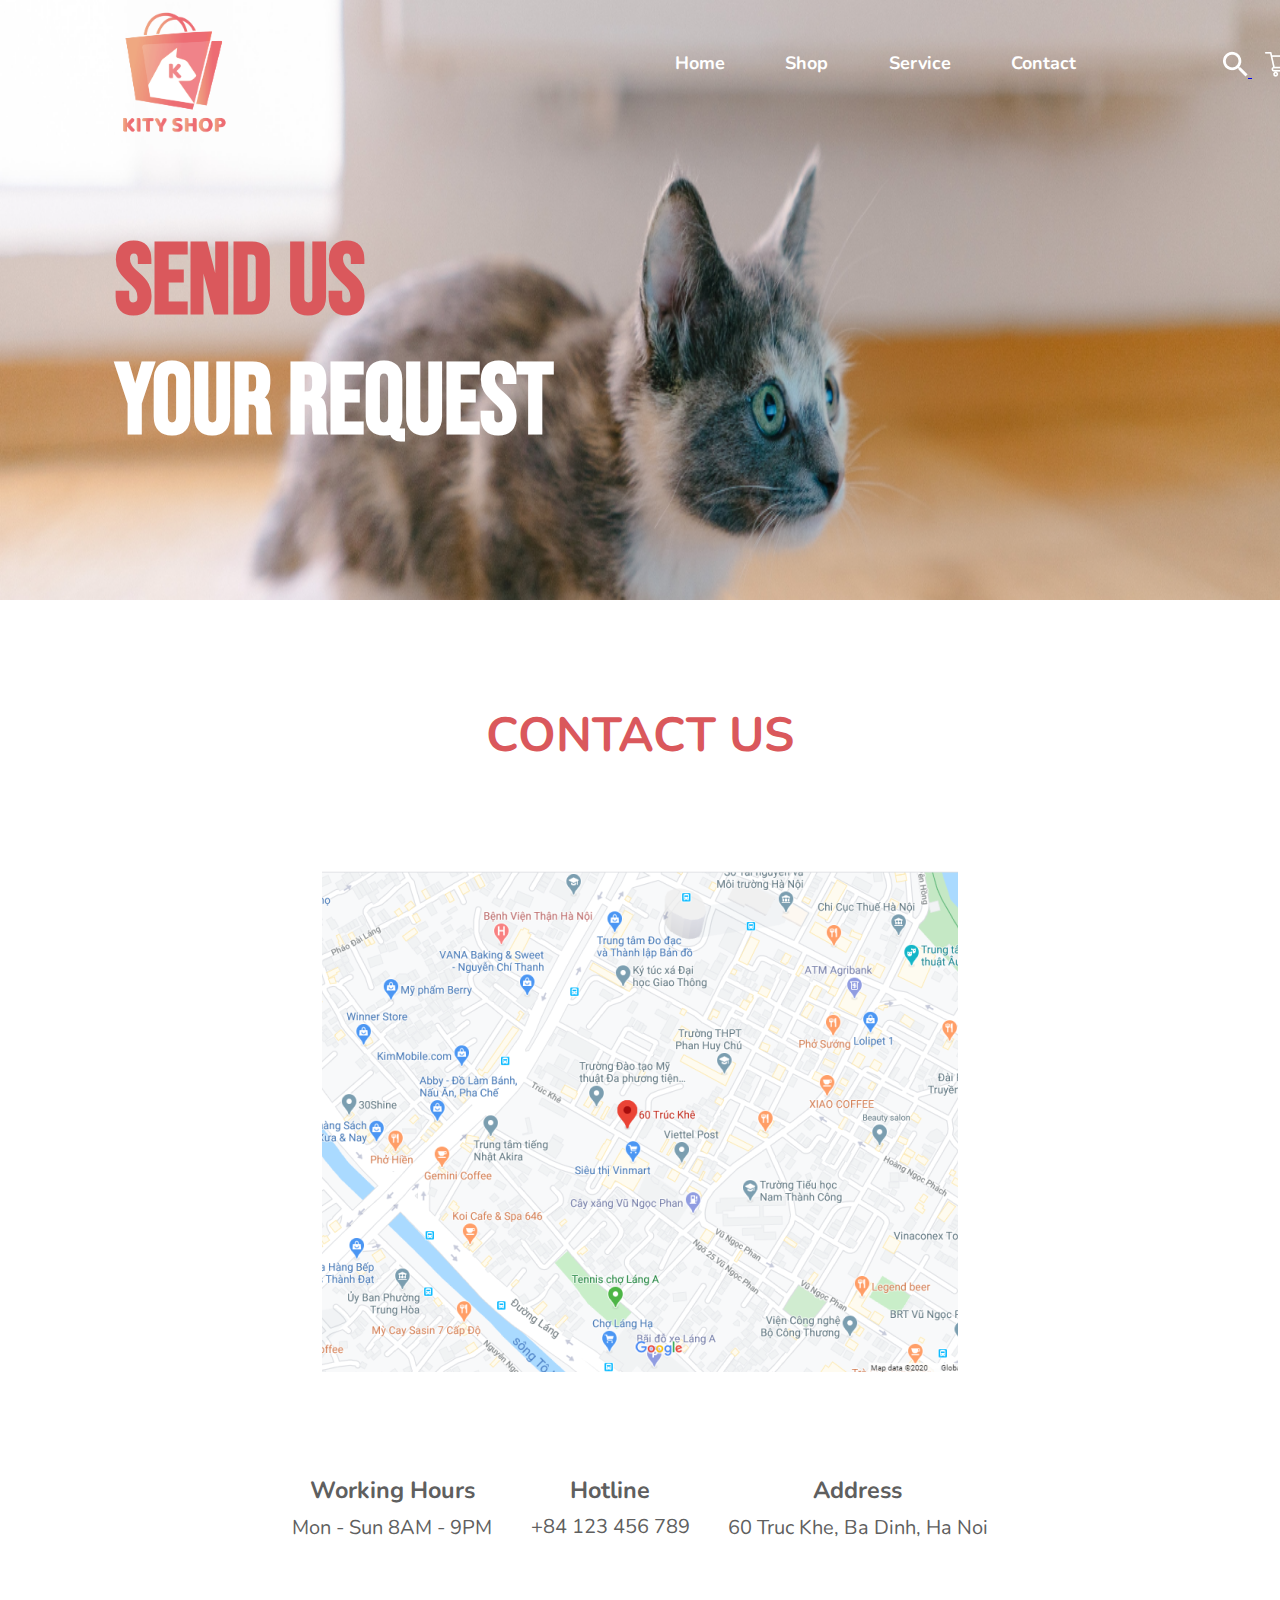
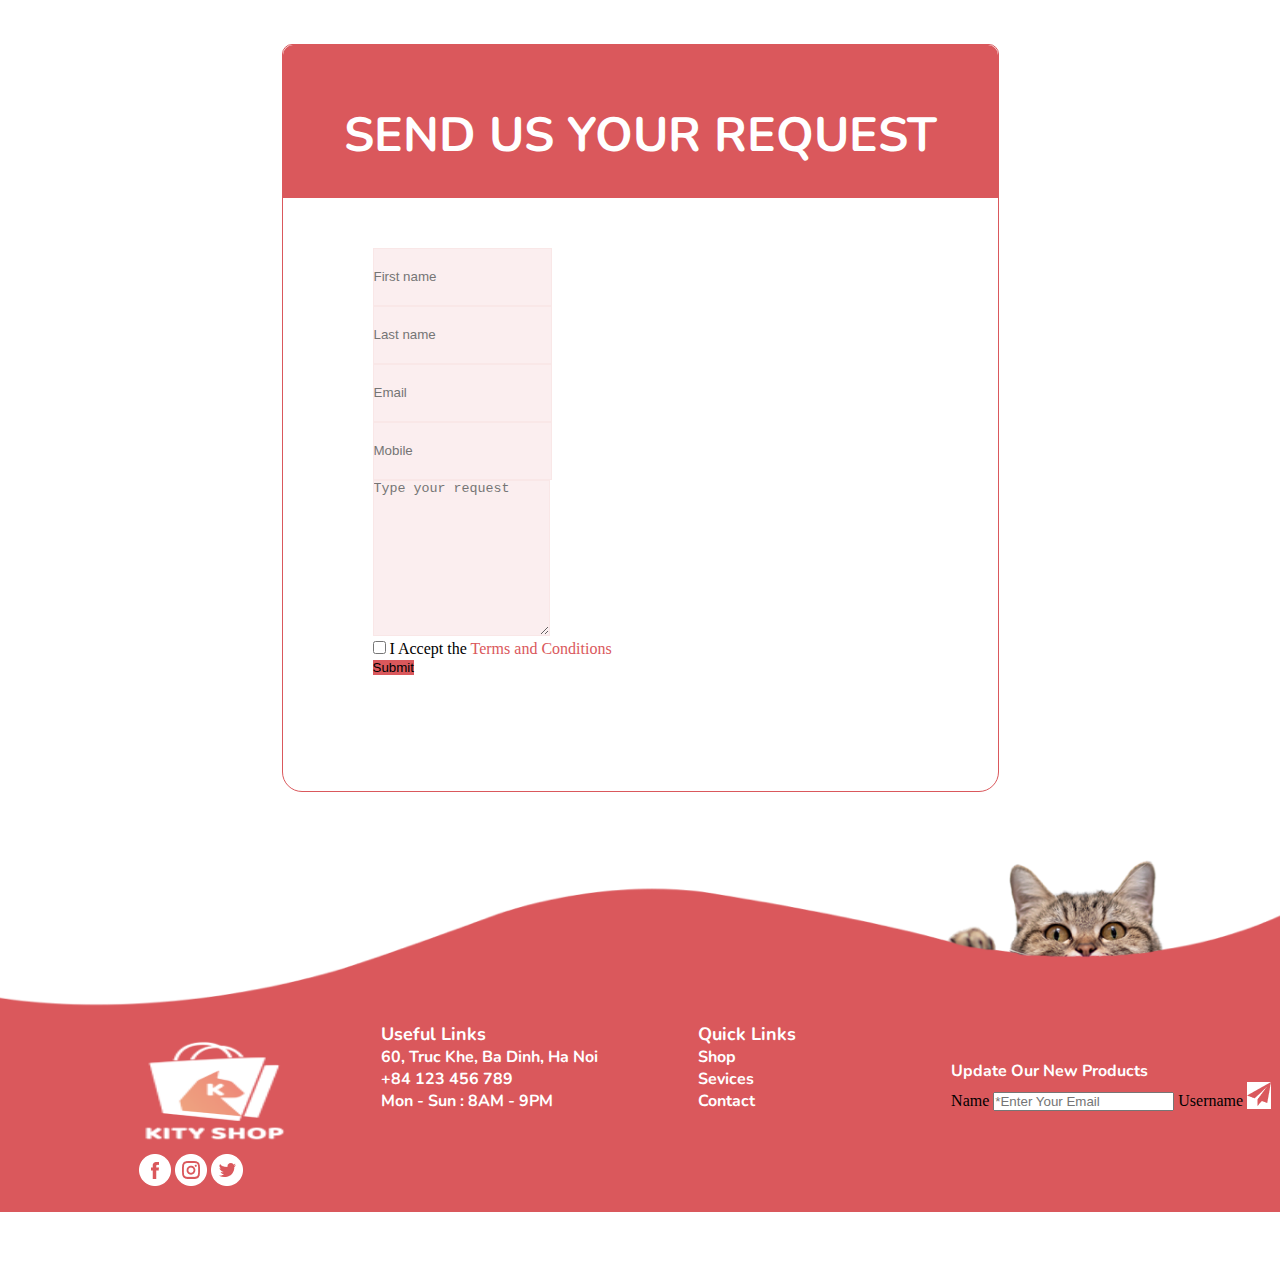
==== contact.html @ b486cd7b "Abc" ====
<!DOCTYPE html>
<html lang="en">

<head>
    <meta charset="UTF-8">
    <meta name="viewport" content="width=device-width, initial-scale=1.0">

    <title>Contact</title>
    <!-- <link rel="stylesheet" href="https://maxcdn.bootstrapcdn.com/font-awesome/4.7.0/css/font-awesome.min.css"> -->
    <link rel="stylesheet" href="./style/contact/style.css">
    <link rel="stylesheet" href="https://stackpath.bootstrapcdn.com/bootstrap/4.5.0/css/bootstrap.min.css" integrity="sha384-9aIt2nRpC12Uk9gS9baDl411NQApFmC26EwAOH8WgZl5MYYxFfc+NcPb1dKGj7Sk" crossorigin="anonymous">

    <link href="https://fonts.googleapis.com/css2?family=Nunito&display=swap" rel="stylesheet">
    <link href="https://fonts.googleapis.com/css2?family=Bebas+Neue&display=swap" rel="stylesheet">
    <!-- <link href="https://fonts.googleapis.com/css2?family=Nunito:ital,wght@0,300;0,400;1,400&display=swap" rel="stylesheet"> -->
</head>

<body>
    <header>
        <div class="menu">
            <img src="./public/image/logo-final.png" alt="" class="menu-logo">
            <div class="menu-between">
                <h3 class="between-child"><a href="./index.html">Home</a></h3>
                <h3 class="between-child"><a href="#">Shop</a></h3>
                <h3 class="between-child"><a href="#">Service</a></h3>
                <h3 class="between-child"><a href="#">Contact</a></h3>
                <!-- <a href="#" class="between-child">Home</a>
                <a href="#" class="between-child">Shop</a>
                <a href="#" class="between-child">Service</a>
                <a href="#" class="between-child">Contact</a> -->
            </div>
            <div class="menu-right">
                <a href="#"><img src="./public/icons/search.png" alt=""></i>
                </a>
                <a href="#"><img src="./public/icons/shopping.png" alt=""></a>
                <a href="#"><img src="./public/icons/user.png" alt=""></a>
            </div>
        </div>
        <h1 class="sendUs">SEND US</h1>
        <h2 class="yourRequest">YOUR REQUEST</h2>
    </header>
    <main>
        <h3 class="contact">
            CONTACT US
        </h3>

        <div class="map">
            <img src="./public/image/map.png" alt="">
        </div>

        <div class="lienhe">
            <div class="working">
                <h3>Working Hours</h3>
                <span class="s-working">Mon - Sun 8AM - 9PM</span>
            </div>
            <div class="hotline">
                <h3>Hotline</h3>
                <span>+84 123 456 789</span>
            </div>
            <div class="address">
                <h3>Address</h3>
                <span>60 Truc Khe, Ba Dinh, Ha Noi</span>
            </div>
        </div>
        <div class="form-send">
            <div class="form-header">
                <h1>SEND US YOUR REQUEST</h1>
            </div>
            <div class="form-contact">
                <form>
                    <div class="form-row">
                        <div class="form-group col-md-6">
                            <!-- <label for="inputEmail4">Email</label> -->
                            <input type="email" class="form-control" id="inputEmail4" placeholder="First name" style="height: 56px; background-color: #fbeeef; border: 1px solid #f9e7e7;">
                        </div>
                        <div class="form-group col-md-6">
                            <!-- <label for="inputPassword4">Password</label> -->
                            <input type="password" class="form-control" id="inputPassword4" placeholder="Last name" style="height: 56px; background-color: #fbeeef; border: 1px solid #f9e7e7;">
                        </div>
                    </div>
                    <div class="form-group">
                        <!-- <label for="inputAddress">Address</label> -->
                        <input type="text" class="form-control" id="inputAddress" placeholder="Email" style="height: 56px; background-color: #fbeeef; border: 1px solid #f9e7e7;">
                    </div>
                    <div class="form-group">
                        <!-- <label for="inputAddress2">Address 2</label> -->
                        <input type="text" class="form-control" id="inputAddress2" placeholder="Mobile" style="height: 56px; background-color: #fbeeef; border: 1px solid #f9e7e7;">
                    </div>

                    <textarea class="form-control tex" id="exampleFormControlTextarea1" rows="3" placeholder="Type your request" style="height: 154px; background-color: #fbeeef; border: 1px solid #f9e7e7;"></textarea>

                    <div class="form-group">
                        <div class="form-check">
                            <input class="form-check-input" type="checkbox" id="gridCheck" style="border: 1px solid #f9e7e7;">
                            <label class="form-check-label" for="gridCheck">
                          I Accept the 
                          <span style="color: #DA585C;">Terms and Conditions</span>
                        </label>
                        </div>
                    </div>
                    <div class="row">
                        <div class="col text-center">
                            <button type="submit" class="btn btn-primary" style="background-color: #DA585C; border: none;">Submit</button>
                        </div>
                    </div>
                </form>
            </div>
        </div>
    </main>

    <footer>
        <img src="./public/image/footer.png" class="bg" alt="">
        <div class="footer-logo">
            <div class="kity-shop">
                <img src="./public/image/logo-footer.png" class="logo" alt="" srcset="">
                <div class="icons">
                    <img src="./public/icons/GroupFB.png" alt="">
                    <img src="./public/icons/GroupCamera.png" alt="">
                    <img src="./public/icons/GroupTwiter.png" alt="">
                </div>
            </div>
            <div class="about-us">
                <h2 class="top">Useful Links</h2>
                <h3 class="text1">60, Truc Khe, Ba Dinh, Ha Noi</h3>
                <h3 class="text1">+84 123 456 789</h3>
                <h3 class="text1">Mon - Sun : 8AM - 9PM</h3>
            </div>
            <div class="quick-link">
                <h2 class="top">Quick Links</h2>
                <h3 class="text2">Shop</h3>
                <h3 class="text2">Sevices</h3>
                <h3 class="text2">Contact</h3>
            </div>
            <div class="update-our">
                <span>Update Our New Products</span>
                <div class="text-input">
                    <!-- <input type="text" class="inp" placeholder="*Enter Your Email"> -->
                    <!-- <form>
                        <div class="form-group">
                            <input type="email" placeholder="*Enter Your Email" class="form-control" id="exampleFormControlInput1" placeholder="name@example.com" style="width: 60%;">
                            <button type="submit" class="btn btn-primary"><img src="./public/icons/send 1.png" alt=""></button>
                        </div>
                    </form> -->

                    <form class="form-inline">
                        <label class="sr-only" for="inlineFormInputName2">Name</label>
                        <input type="text" class="form-control mb-2 mr-sm-2" id="inlineFormInputName2" placeholder="*Enter Your Email">
                        <label class="sr-only" for="inlineFormInputGroupUsername2">Username</label>
                        <button type="submit" class="btn btn-primary mb-2" style="background-color: white; border: none;"><img src="./public/icons/send 1.png" alt=""></button>
                    </form>
                </div>
            </div>
        </div>
    </footer>

    <script src="https://code.jquery.com/jquery-3.5.1.slim.min.js" integrity="sha384-DfXdz2htPH0lsSSs5nCTpuj/zy4C+OGpamoFVy38MVBnE+IbbVYUew+OrCXaRkfj" crossorigin="anonymous"></script>
    <script src="https://cdn.jsdelivr.net/npm/popper.js@1.16.0/dist/umd/popper.min.js" integrity="sha384-Q6E9RHvbIyZFJoft+2mJbHaEWldlvI9IOYy5n3zV9zzTtmI3UksdQRVvoxMfooAo" crossorigin="anonymous"></script>
    <script src="https://stackpath.bootstrapcdn.com/bootstrap/4.5.0/js/bootstrap.min.js" integrity="sha384-OgVRvuATP1z7JjHLkuOU7Xw704+h835Lr+6QL9UvYjZE3Ipu6Tp75j7Bh/kR0JKI" crossorigin="anonymous"></script>
</body>

</html>
---- style/contact/style.css ----
* {
  margin: 0;
  padding: 0; }

header {
  background-image: url("../../public/image/send-us-your-request.png");
  background-repeat: no-repeat;
  background-attachment: fixed;
  background-size: 100% 93%;
  width: 100%;
  height: 600px; }
  header .menu {
    display: flex;
    width: 100%;
    padding-left: 5%;
    padding-right: 5%; }
    header .menu .menu-logo {
      width: 18%;
      height: 18%; }
    header .menu .menu-between {
      width: 60%;
      display: flex;
      padding-left: 25%;
      padding-top: 4%; }
      header .menu .menu-between .between-child {
        margin-left: 15%;
        font-size: 18px;
        font-family: "Nunito", sans-serif; }
        header .menu .menu-between .between-child a {
          text-decoration: none;
          color: white; }
          header .menu .menu-between .between-child a:hover {
            text-decoration: underline;
            transition: 0.5s;
            text-decoration-color: #da585c; }
    header .menu .menu-right {
      width: 20%;
      padding-top: 4%;
      margin-left: 15%; }
      header .menu .menu-right img {
        font-size: 32px;
        padding-left: 10%; }
  header .sendUs {
    color: #da585c;
    margin-top: 5%;
    margin-left: 9%;
    font-size: 100px;
    font-family: "Bebas Neue", cursive; }
  header .yourRequest {
    color: white;
    margin-left: 9%;
    font-size: 100px;
    font-family: "Bebas Neue", cursive; }

main .contact {
  text-align: center;
  font-size: 48px;
  font-family: "Nunito", sans-serif;
  color: #da585c;
  margin: 8% 0% 8% 0%; }
main .map img {
  display: block;
  margin-left: auto;
  margin-right: auto; }
main .lienhe {
  display: flex;
  text-align: center;
  justify-content: center;
  margin-top: 8%;
  font-family: "Nunito", sans-serif;
  font-size: 20px;
  color: #5F5F5F;
  margin-bottom: 8%; }
  main .lienhe .working h3 {
    margin-bottom: 4%; }
  main .lienhe .hotline {
    margin-left: 3%; }
    main .lienhe .hotline h3 {
      margin-bottom: 4%; }
  main .lienhe .address {
    margin-left: 3%; }
    main .lienhe .address h3 {
      margin-bottom: 3%; }
main .form-send {
  width: 715px;
  height: 746px;
  border-radius: 10px 10px 20px 20px;
  border: 1px solid #DA585C;
  margin: auto; }
  main .form-send .form-header {
    width: 100%;
    height: 153px;
    background-color: #DA585C;
    border-radius: 10px 10px 0px 0px; }
    main .form-send .form-header h1 {
      display: flex;
      justify-content: center;
      align-items: center;
      padding-top: 8%;
      font-family: "Nunito", sans-serif;
      font-size: 48px;
      color: white; }
  main .form-send .form-contact {
    padding: 50px 90px 0px 90px; }
    main .form-send .form-contact .form-group .form-controll {
      width: 217px;
      height: 56px; }

footer {
  width: 100%;
  height: 100px; }
  footer .bg {
    position: absolute;
    z-index: -1;
    width: 100%; }
  footer .footer-logo {
    padding-top: 13%;
    display: flex; }
    footer .footer-logo .kity-shop {
      width: 20%;
      padding-top: 6%;
      margin-left: 5%; }
      footer .footer-logo .kity-shop .logo {
        width: 75%;
        height: 50%;
        padding-left: 20%; }
      footer .footer-logo .kity-shop .icons {
        text-align: center; }
    footer .footer-logo .about-us {
      width: 20%;
      padding-top: 5%;
      margin-left: 5%; }
      footer .footer-logo .about-us .top {
        font-family: "Nunito", sans-serif;
        font-size: 18px;
        color: white;
        font-weight: bold; }
      footer .footer-logo .about-us .text1 {
        font-family: "Nunito", sans-serif;
        font-size: 16px;
        color: white; }
    footer .footer-logo .quick-link {
      width: 20%;
      padding-top: 5%;
      margin-left: 5%; }
      footer .footer-logo .quick-link .top {
        font-family: "Nunito", sans-serif;
        font-size: 18px;
        color: white;
        font-weight: bold; }
      footer .footer-logo .quick-link .text2 {
        font-family: "Nunito", sans-serif;
        font-size: 16px;
        color: white; }
    footer .footer-logo .update-our {
      width: 26%;
      padding-top: 8%; }
      footer .footer-logo .update-our span {
        font-family: "Nunito", sans-serif;
        font-size: 16px;
        color: white;
        font-weight: bold; }

/*# sourceMappingURL=style.css.map */
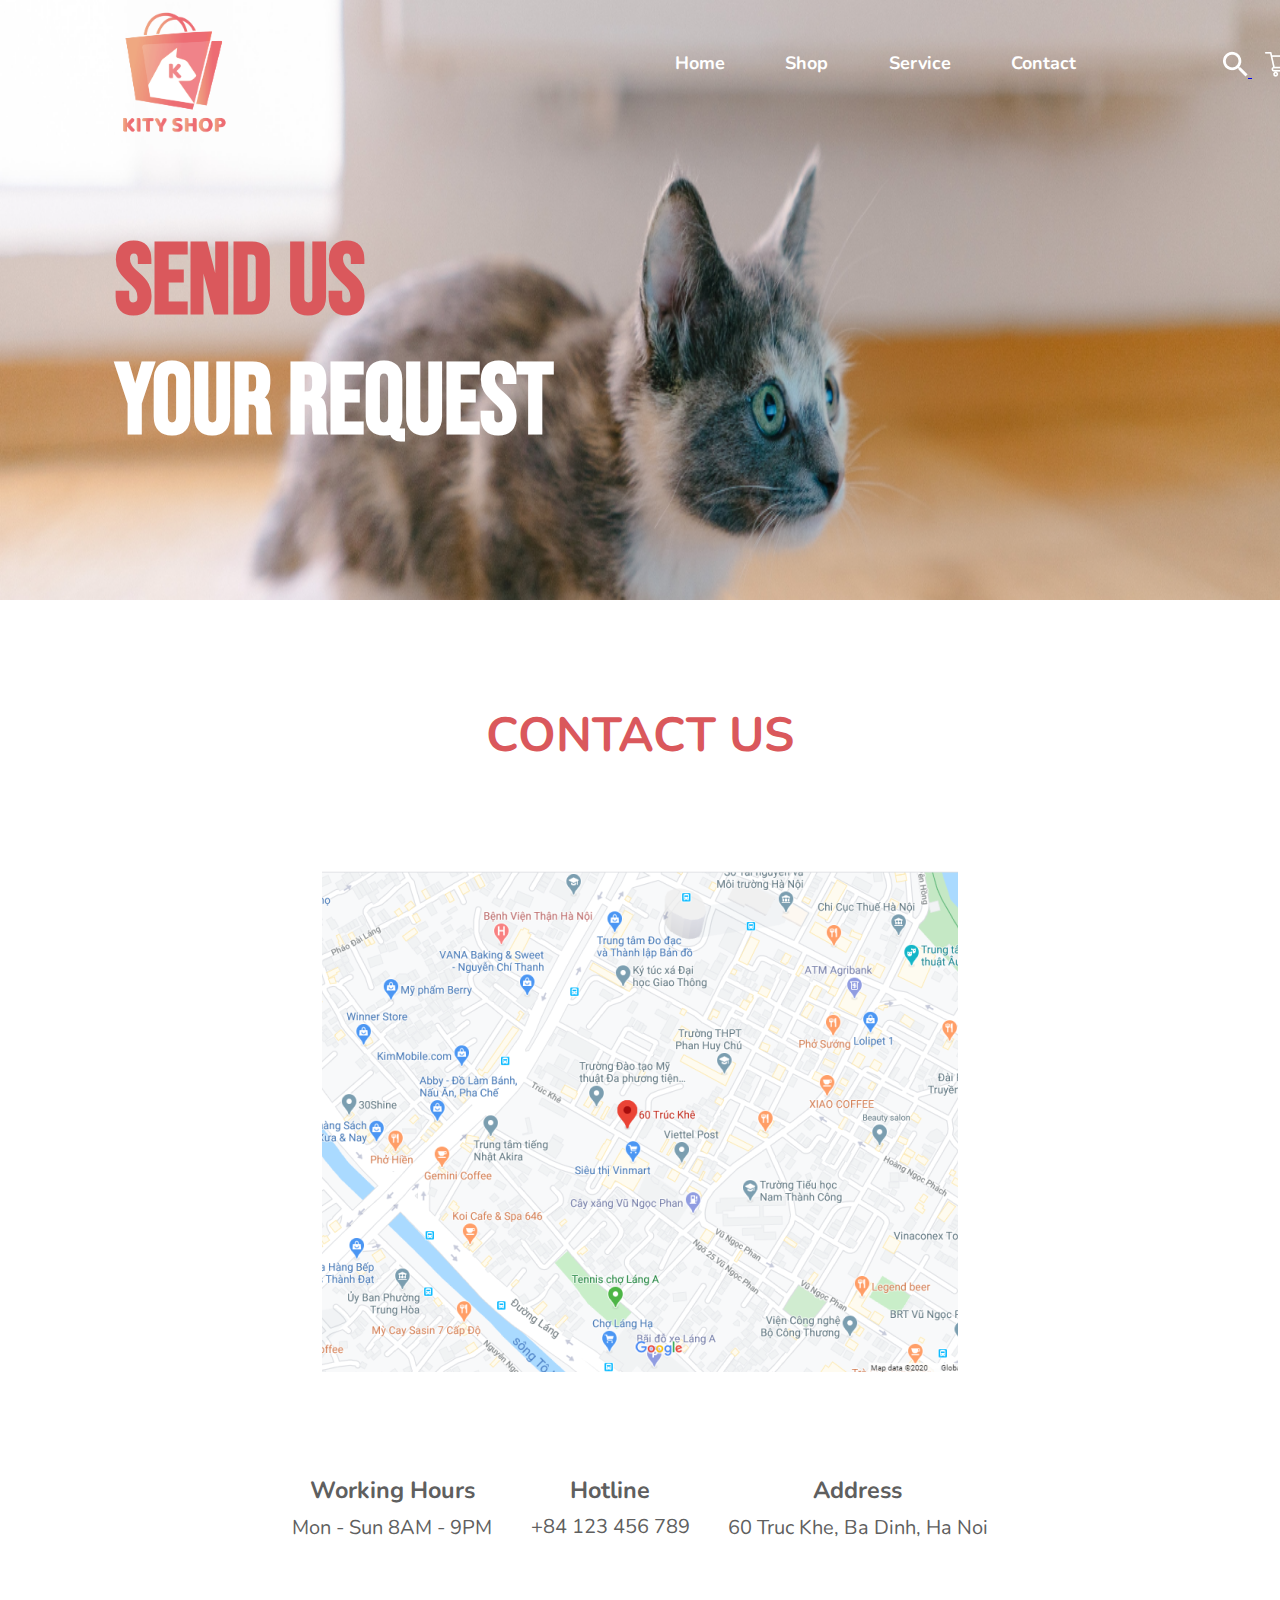
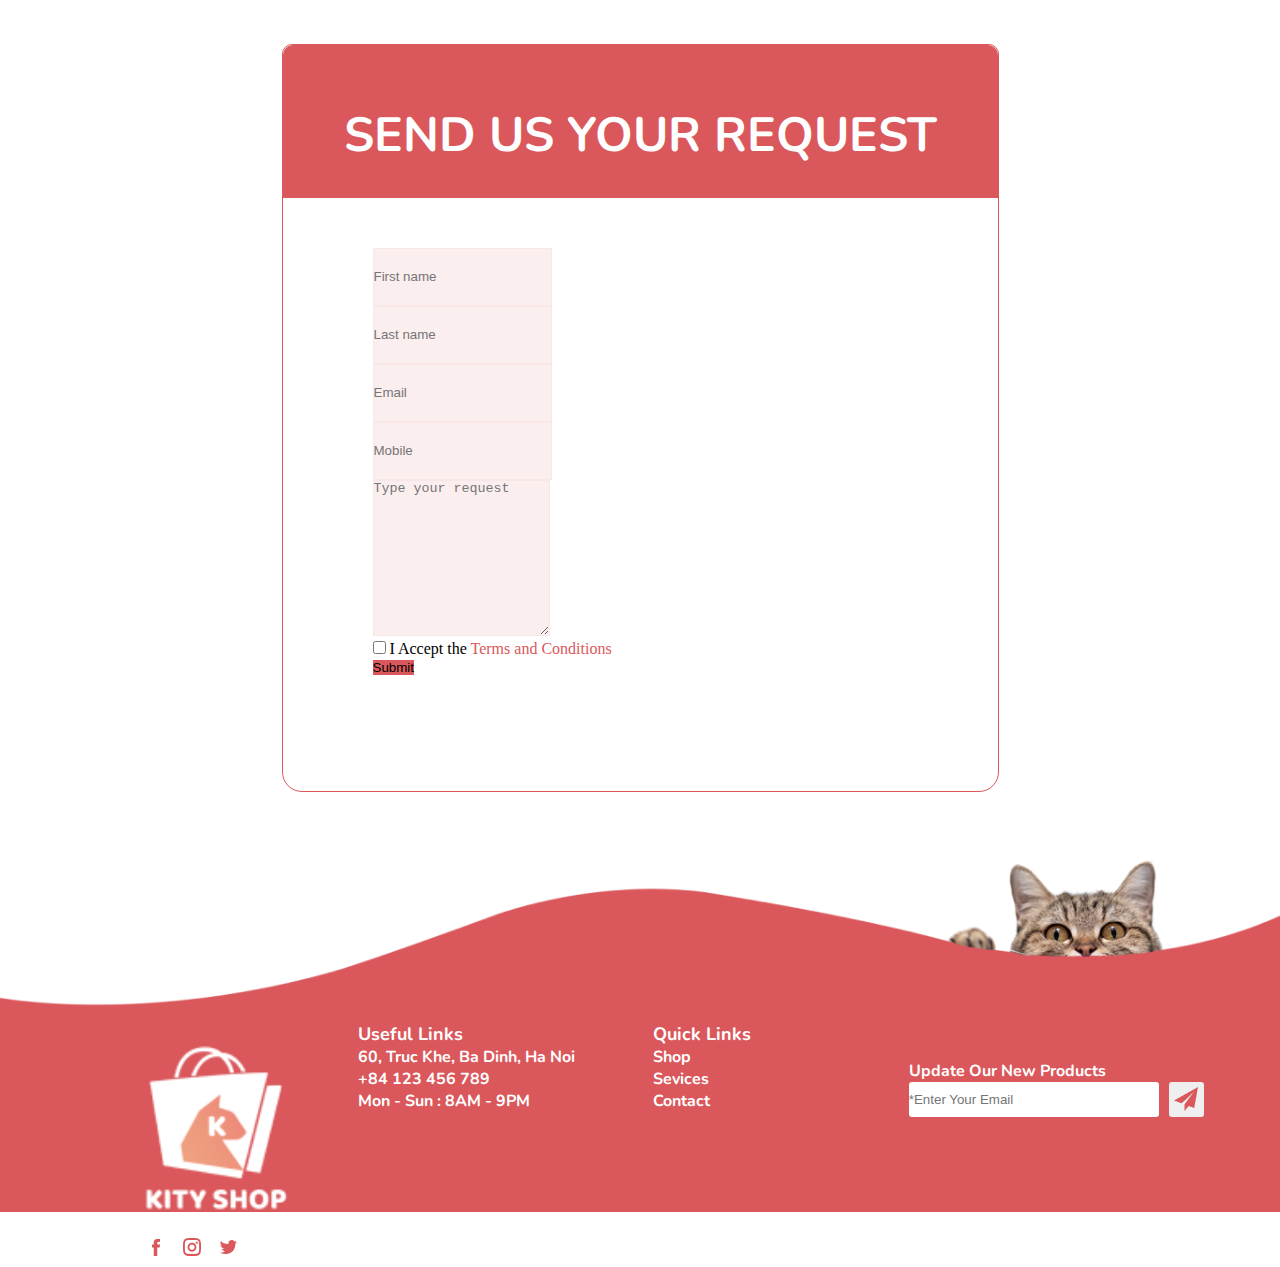
==== commit 6253284a: "alo" ====
--- a/contact.html
+++ b/contact.html
@@ -17,17 +17,13 @@
 
 <body>
     <header>
-        <div class="menu">
+        <div class="menu1">
             <img src="./public/image/logo-final.png" alt="" class="menu-logo">
             <div class="menu-between">
                 <h3 class="between-child"><a href="./index.html">Home</a></h3>
                 <h3 class="between-child"><a href="#">Shop</a></h3>
                 <h3 class="between-child"><a href="#">Service</a></h3>
                 <h3 class="between-child"><a href="#">Contact</a></h3>
-                <!-- <a href="#" class="between-child">Home</a>
-                <a href="#" class="between-child">Shop</a>
-                <a href="#" class="between-child">Service</a>
-                <a href="#" class="between-child">Contact</a> -->
             </div>
             <div class="menu-right">
                 <a href="#"><img src="./public/icons/search.png" alt=""></i>
@@ -112,7 +108,11 @@
         <img src="./public/image/footer.png" class="bg" alt="">
         <div class="footer-logo">
             <div class="kity-shop">
-                <img src="./public/image/logo-footer.png" class="logo" alt="" srcset="">
+
+                <div class="logo">
+                    <img src="./public/image/logo-footer.png" alt="" srcset="">
+                </div>
+
                 <div class="icons">
                     <img src="./public/icons/GroupFB.png" alt="">
                     <img src="./public/icons/GroupCamera.png" alt="">
@@ -133,21 +133,12 @@
             </div>
             <div class="update-our">
                 <span>Update Our New Products</span>
-                <div class="text-input">
-                    <!-- <input type="text" class="inp" placeholder="*Enter Your Email"> -->
-                    <!-- <form>
-                        <div class="form-group">
-                            <input type="email" placeholder="*Enter Your Email" class="form-control" id="exampleFormControlInput1" placeholder="name@example.com" style="width: 60%;">
-                            <button type="submit" class="btn btn-primary"><img src="./public/icons/send 1.png" alt=""></button>
-                        </div>
-                    </form> -->
 
-                    <form class="form-inline">
-                        <label class="sr-only" for="inlineFormInputName2">Name</label>
-                        <input type="text" class="form-control mb-2 mr-sm-2" id="inlineFormInputName2" placeholder="*Enter Your Email">
-                        <label class="sr-only" for="inlineFormInputGroupUsername2">Username</label>
-                        <button type="submit" class="btn btn-primary mb-2" style="background-color: white; border: none;"><img src="./public/icons/send 1.png" alt=""></button>
-                    </form>
+                <div class="inp">
+                    <div class="tex">
+                        <input type="text" class="ft-inp" placeholder="*Enter Your Email">
+                    </div>
+                    <button class="bt"><img src="./public/icons/send 1.png" alt=""></button>
                 </div>
             </div>
         </div>
--- a/style/contact/style.css
+++ b/style/contact/style.css
@@ -9,35 +9,35 @@
   background-size: 100% 93%;
   width: 100%;
   height: 600px; }
-  header .menu {
+  header .menu1 {
     display: flex;
     width: 100%;
     padding-left: 5%;
     padding-right: 5%; }
-    header .menu .menu-logo {
+    header .menu1 .menu-logo {
       width: 18%;
       height: 18%; }
-    header .menu .menu-between {
+    header .menu1 .menu-between {
       width: 60%;
       display: flex;
       padding-left: 25%;
       padding-top: 4%; }
-      header .menu .menu-between .between-child {
+      header .menu1 .menu-between .between-child {
         margin-left: 15%;
         font-size: 18px;
         font-family: "Nunito", sans-serif; }
-        header .menu .menu-between .between-child a {
+        header .menu1 .menu-between .between-child a {
           text-decoration: none;
           color: white; }
-          header .menu .menu-between .between-child a:hover {
+          header .menu1 .menu-between .between-child a:hover {
             text-decoration: underline;
             transition: 0.5s;
             text-decoration-color: #da585c; }
-    header .menu .menu-right {
+    header .menu1 .menu-right {
       width: 20%;
       padding-top: 4%;
       margin-left: 15%; }
-      header .menu .menu-right img {
+      header .menu1 .menu-right img {
         font-size: 32px;
         padding-left: 10%; }
   header .sendUs {
@@ -107,8 +107,7 @@
       height: 56px; }
 
 footer {
-  width: 100%;
-  height: 100px; }
+  width: 100%; }
   footer .bg {
     position: absolute;
     z-index: -1;
@@ -120,7 +119,7 @@
       width: 20%;
       padding-top: 6%;
       margin-left: 5%; }
-      footer .footer-logo .kity-shop .logo {
+      footer .footer-logo .kity-shop .logo img {
         width: 75%;
         height: 50%;
         padding-left: 20%; }
@@ -129,7 +128,7 @@
     footer .footer-logo .about-us {
       width: 20%;
       padding-top: 5%;
-      margin-left: 5%; }
+      margin-left: 3%; }
       footer .footer-logo .about-us .top {
         font-family: "Nunito", sans-serif;
         font-size: 18px;
@@ -142,7 +141,7 @@
     footer .footer-logo .quick-link {
       width: 20%;
       padding-top: 5%;
-      margin-left: 5%; }
+      margin-left: 3%; }
       footer .footer-logo .quick-link .top {
         font-family: "Nunito", sans-serif;
         font-size: 18px;
@@ -160,5 +159,174 @@
         font-size: 16px;
         color: white;
         font-weight: bold; }
+      footer .footer-logo .update-our .inp {
+        display: flex; }
+        footer .footer-logo .update-our .inp .tex {
+          margin-right: 3%; }
+          footer .footer-logo .update-our .inp .tex .ft-inp {
+            border: none;
+            border-radius: 3px;
+            width: 250px;
+            height: 35px;
+            color: #DA585C; }
+        footer .footer-logo .update-our .inp button {
+          border: none;
+          width: 35px;
+          height: 35px;
+          border-radius: 3px; }
+          footer .footer-logo .update-our .inp button img {
+            padding: 5px; }
+
+@media (max-width: 992px) {
+  header {
+    height: auto;
+    background-attachment: unset; }
+    header .sendUs {
+      font-size: 60px; }
+    header .yourRequest {
+      font-size: 60px;
+      padding-bottom: 5%; }
+
+  .menu1 .menu-between {
+    padding-left: 15%; }
+    .menu1 .menu-between .between-child {
+      margin-left: 10%; }
+  .menu1 .menu-right a img {
+    opacity: 0; }
+
+  main .form-send {
+    width: 80%; }
+    main .form-send .form-header {
+      height: 120px; }
+      main .form-send .form-header h1 {
+        font-size: 30px; }
+  main .map img {
+    width: 50%; }
+
+  footer {
+    height: 150px; }
+    footer .footer-logo {
+      padding-top: 9%; }
+      footer .footer-logo .kity-shop {
+        padding-top: 9%; }
+        footer .footer-logo .kity-shop .icons img {
+          width: 20px;
+          height: 20px; }
+      footer .footer-logo .about-us {
+        width: 30%;
+        margin-left: 5%; }
+        footer .footer-logo .about-us .top {
+          font-size: 16px; }
+        footer .footer-logo .about-us .text1 {
+          font-size: 14px; }
+      footer .footer-logo .quick-link {
+        opacity: 0;
+        width: 5%; }
+        footer .footer-logo .quick-link .top {
+          font-size: 16px; }
+        footer .footer-logo .quick-link .text2 {
+          font-size: 14px; }
+      footer .footer-logo .update-our .inp .tex .ft-inp {
+        width: 135px; } }
+@media (max-width: 576px) {
+  header {
+    height: auto;
+    background-attachment: unset; }
+    header .sendUs {
+      font-size: 40px; }
+    header .yourRequest {
+      font-size: 40px;
+      padding-bottom: 5%; }
+
+  .menu1 .menu-between {
+    width: 40%; }
+    .menu1 .menu-between .between-child {
+      margin-left: 5%; }
+      .menu1 .menu-between .between-child a {
+        font-size: 10px; }
+  .menu1 .menu-right a img {
+    opacity: 0; }
+
+  main .contact {
+    font-size: 28px; }
+  main .lienhe .working h3 {
+    font-size: 20px; }
+  main .lienhe .working span {
+    font-size: 12px; }
+  main .lienhe .hotline h3 {
+    font-size: 20px; }
+  main .lienhe .hotline span {
+    font-size: 12px; }
+  main .lienhe .address h3 {
+    font-size: 20px; }
+  main .lienhe .address span {
+    font-size: 12px; }
+  main .form-send {
+    width: 80%;
+    height: 666px; }
+    main .form-send .form-header {
+      height: 60px; }
+      main .form-send .form-header h1 {
+        font-size: 20px; }
+    main .form-send .form-contact {
+      padding: 30px 40px 0px 40px; }
+  main .map img {
+    width: 50%; }
+
+  footer {
+    height: 120px; }
+    footer .footer-logo {
+      padding-top: 11%; }
+      footer .footer-logo .kity-shop {
+        padding-top: 0%; }
+        footer .footer-logo .kity-shop .logo {
+          margin-top: 20px; }
+          footer .footer-logo .kity-shop .logo img {
+            width: 80%;
+            height: 65%;
+            display: block; }
+        footer .footer-logo .kity-shop .icons {
+          height: 15px;
+          display: flex;
+          justify-content: center;
+          align-items: center; }
+          footer .footer-logo .kity-shop .icons img {
+            width: 10px;
+            height: 10px;
+            padding-left: 1px; }
+      footer .footer-logo .about-us {
+        width: 30%;
+        padding-top: 0%; }
+        footer .footer-logo .about-us .top {
+          opacity: 0;
+          font-size: 0px; }
+        footer .footer-logo .about-us .text1 {
+          font-size: 10px; }
+      footer .footer-logo .quick-link {
+        width: 1%;
+        opacity: 0;
+        padding-top: 0%; }
+        footer .footer-logo .quick-link .top {
+          font-size: 0px; }
+        footer .footer-logo .quick-link .text2 {
+          font-size: 0px; }
+      footer .footer-logo .update-our {
+        width: 30%;
+        padding-top: 0%; }
+        footer .footer-logo .update-our span {
+          visibility: hidden;
+          font-size: 1px; }
+        footer .footer-logo .update-our .inp .tex .ft-inp {
+          width: 80px;
+          height: 20px;
+          font-size: 10px; }
+        footer .footer-logo .update-our .inp button {
+          margin-top: 4px;
+          width: 20px;
+          height: 20px; }
+          footer .footer-logo .update-our .inp button img {
+            width: 15px;
+            height: 15px;
+            padding: 2px; } }
 
 /*# sourceMappingURL=style.css.map */
